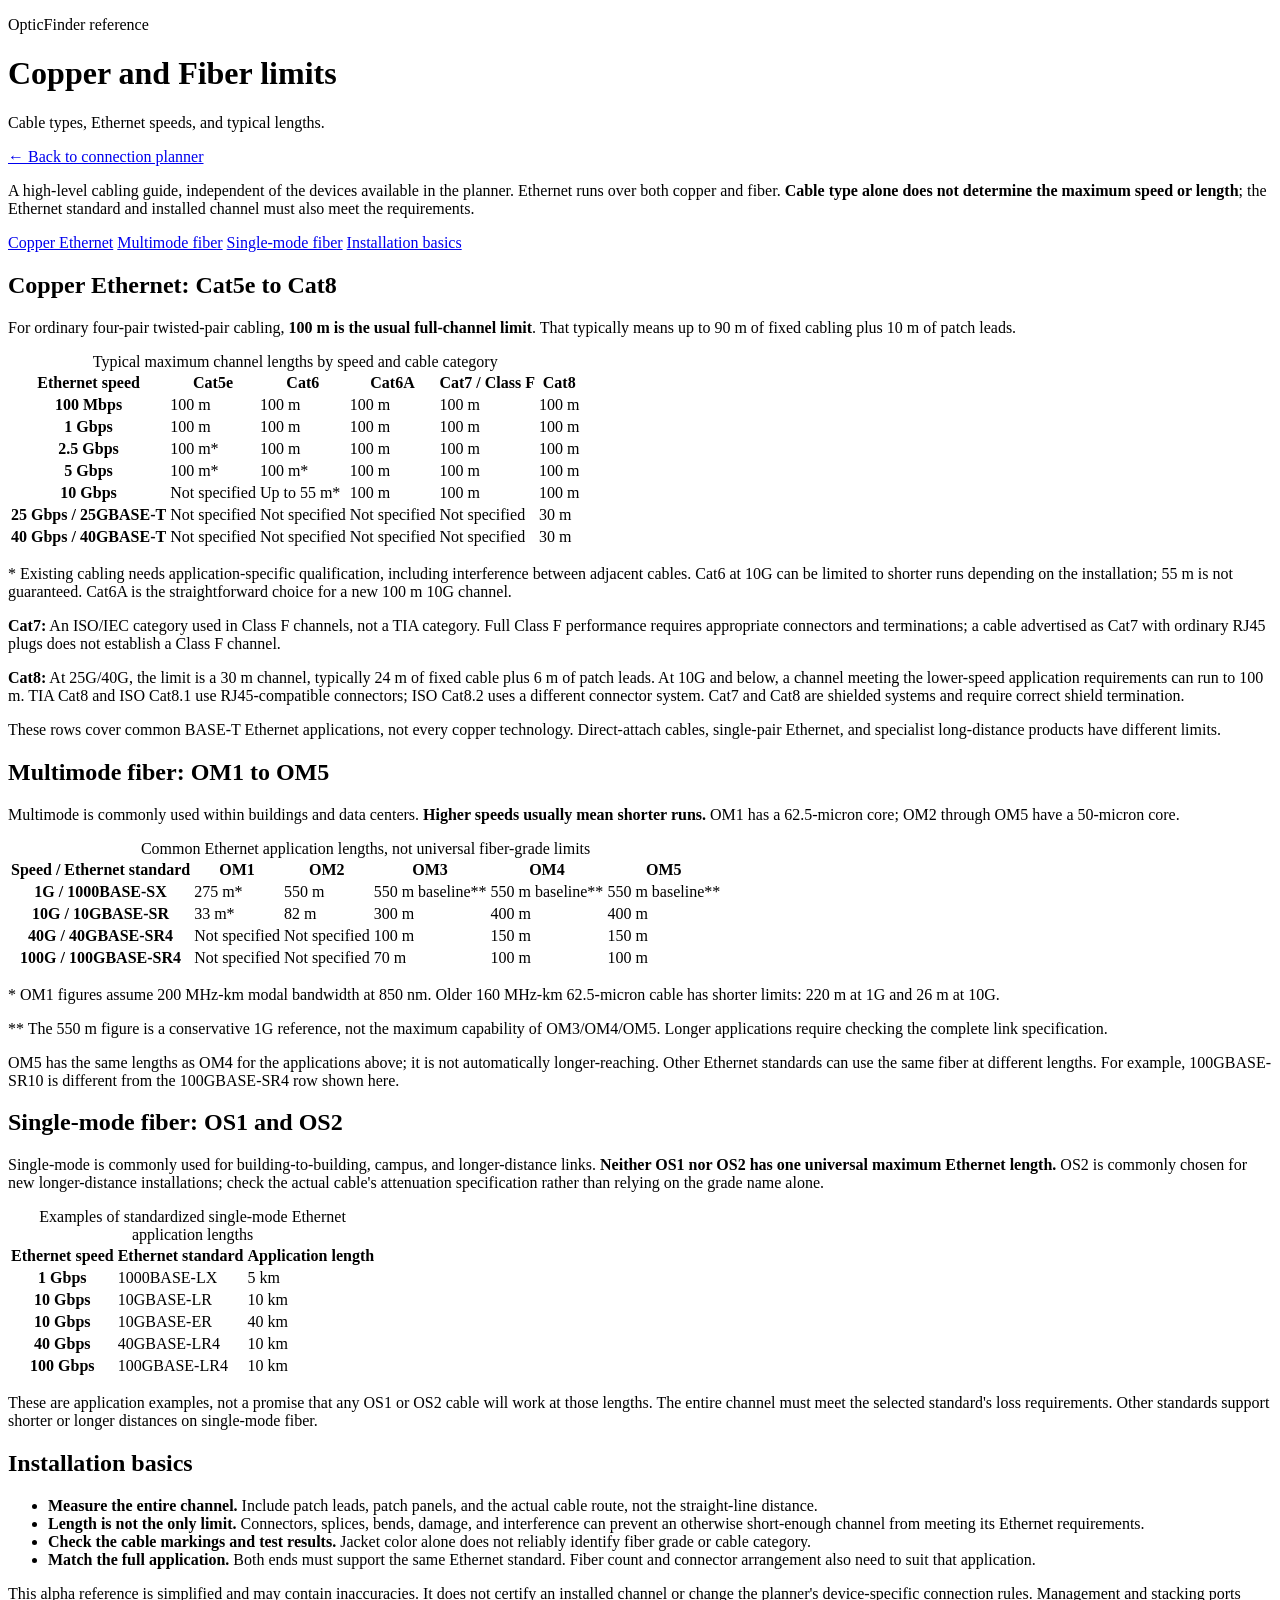
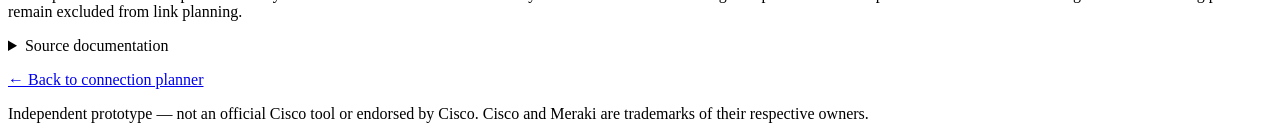
==== opticfinder/limitations.html @ 3a8e9b81 "Build Meraki connection planner alpha with cable reference Add current MX/MS port catalogs, document" ====
<!doctype html>
<html lang="en">
<head>
  <meta charset="utf-8">
  <meta name="viewport" content="width=device-width, initial-scale=1">
  <title>Copper and Fiber limits | OpticFinder</title>
  <link rel="stylesheet" href="/style.css">
</head>
<body>
  <main class="reference-page">
    <header class="brand-header">
      <div>
        <p class="brand-eyebrow">OpticFinder reference</p>
        <h1>Copper and Fiber limits</h1>
        <p class="brand-tagline">Cable types, Ethernet speeds, and typical lengths.</p>
      </div>
      <nav aria-label="Connection planner">
        <a class="nav-button" href="/"><span aria-hidden="true">&larr;</span> Back to connection planner</a>
      </nav>
    </header>
    <p>A high-level cabling guide, independent of the devices available in the planner.
      Ethernet runs over both copper and fiber. <strong>Cable type alone does not
      determine the maximum speed or length</strong>; the Ethernet standard and
      installed channel must also meet the requirements.</p>
    <nav aria-label="Reference sections" class="reference-nav">
      <a href="#copper">Copper Ethernet</a>
      <a href="#fiber">Multimode fiber</a>
      <a href="#single-mode">Single-mode fiber</a>
      <a href="#installation">Installation basics</a>
    </nav>

    <section id="copper">
      <h2>Copper Ethernet: Cat5e to Cat8</h2>
      <p>For ordinary four-pair twisted-pair cabling, <strong>100 m is the usual
        full-channel limit</strong>. That typically means up to 90 m of fixed
        cabling plus 10 m of patch leads.</p>
      <div class="reference-table">
        <table>
          <caption>Typical maximum channel lengths by speed and cable category</caption>
          <thead><tr><th scope="col">Ethernet speed</th><th scope="col">Cat5e</th><th scope="col">Cat6</th><th scope="col">Cat6A</th><th scope="col">Cat7 / Class F</th><th scope="col">Cat8</th></tr></thead>
          <tbody>
            <tr><th scope="row">100 Mbps</th><td>100 m</td><td>100 m</td><td>100 m</td><td>100 m</td><td>100 m</td></tr>
            <tr><th scope="row">1 Gbps</th><td>100 m</td><td>100 m</td><td>100 m</td><td>100 m</td><td>100 m</td></tr>
            <tr><th scope="row">2.5 Gbps</th><td>100 m*</td><td>100 m</td><td>100 m</td><td>100 m</td><td>100 m</td></tr>
            <tr><th scope="row">5 Gbps</th><td>100 m*</td><td>100 m*</td><td>100 m</td><td>100 m</td><td>100 m</td></tr>
            <tr><th scope="row">10 Gbps</th><td>Not specified</td><td>Up to 55 m*</td><td>100 m</td><td>100 m</td><td>100 m</td></tr>
            <tr><th scope="row">25 Gbps / 25GBASE-T</th><td>Not specified</td><td>Not specified</td><td>Not specified</td><td>Not specified</td><td>30 m</td></tr>
            <tr><th scope="row">40 Gbps / 40GBASE-T</th><td>Not specified</td><td>Not specified</td><td>Not specified</td><td>Not specified</td><td>30 m</td></tr>
          </tbody>
        </table>
      </div>
      <p>* Existing cabling needs application-specific qualification, including
        interference between adjacent cables. Cat6 at 10G can be limited to
        shorter runs depending on the installation; 55 m is not guaranteed.
        Cat6A is the straightforward choice for a new 100 m 10G channel.</p>
      <p><strong>Cat7:</strong> An ISO/IEC category used in Class F channels,
        not a TIA category. Full Class F performance requires appropriate
        connectors and terminations; a cable advertised as Cat7 with ordinary
        RJ45 plugs does not establish a Class F channel.</p>
      <p><strong>Cat8:</strong> At 25G/40G, the limit is a 30 m channel,
        typically 24 m of fixed cable plus 6 m of patch leads. At 10G and below,
        a channel meeting the lower-speed application requirements can run
        to 100 m. TIA Cat8 and ISO Cat8.1 use RJ45-compatible connectors;
        ISO Cat8.2 uses a different connector system. Cat7 and Cat8 are shielded
        systems and require correct shield termination.</p>
      <p>These rows cover common BASE-T Ethernet applications, not every copper
        technology. Direct-attach cables, single-pair Ethernet, and specialist
        long-distance products have different limits.</p>
    </section>

    <section id="fiber">
      <h2>Multimode fiber: OM1 to OM5</h2>
      <p>Multimode is commonly used within buildings and data centers.
        <strong>Higher speeds usually mean shorter runs.</strong> OM1 has a
        62.5-micron core; OM2 through OM5 have a 50-micron core.</p>
      <div class="reference-table">
        <table>
          <caption>Common Ethernet application lengths, not universal fiber-grade limits</caption>
          <thead><tr><th scope="col">Speed / Ethernet standard</th><th scope="col">OM1</th><th scope="col">OM2</th><th scope="col">OM3</th><th scope="col">OM4</th><th scope="col">OM5</th></tr></thead>
          <tbody>
            <tr><th scope="row">1G / 1000BASE-SX</th><td>275 m*</td><td>550 m</td><td>550 m baseline**</td><td>550 m baseline**</td><td>550 m baseline**</td></tr>
            <tr><th scope="row">10G / 10GBASE-SR</th><td>33 m*</td><td>82 m</td><td>300 m</td><td>400 m</td><td>400 m</td></tr>
            <tr><th scope="row">40G / 40GBASE-SR4</th><td>Not specified</td><td>Not specified</td><td>100 m</td><td>150 m</td><td>150 m</td></tr>
            <tr><th scope="row">100G / 100GBASE-SR4</th><td>Not specified</td><td>Not specified</td><td>70 m</td><td>100 m</td><td>100 m</td></tr>
          </tbody>
        </table>
      </div>
      <p>* OM1 figures assume 200 MHz-km modal bandwidth at 850 nm. Older
        160 MHz-km 62.5-micron cable has shorter limits: 220 m at 1G and 26 m at 10G.</p>
      <p>** The 550 m figure is a conservative 1G reference, not the maximum
        capability of OM3/OM4/OM5. Longer applications require checking the
        complete link specification.</p>
      <p>OM5 has the same lengths as OM4 for the applications above; it is not
        automatically longer-reaching. Other Ethernet standards can use the
        same fiber at different lengths. For example, 100GBASE-SR10 is different
        from the 100GBASE-SR4 row shown here.</p>
    </section>

    <section id="single-mode">
      <h2>Single-mode fiber: OS1 and OS2</h2>
      <p>Single-mode is commonly used for building-to-building, campus, and
        longer-distance links. <strong>Neither OS1 nor OS2 has one universal
        maximum Ethernet length.</strong> OS2 is commonly chosen for new
        longer-distance installations; check the actual cable's attenuation
        specification rather than relying on the grade name alone.</p>
      <div class="reference-table">
        <table>
          <caption>Examples of standardized single-mode Ethernet application lengths</caption>
          <thead><tr><th scope="col">Ethernet speed</th><th scope="col">Ethernet standard</th><th scope="col">Application length</th></tr></thead>
          <tbody>
            <tr><th scope="row">1 Gbps</th><td>1000BASE-LX</td><td>5 km</td></tr>
            <tr><th scope="row">10 Gbps</th><td>10GBASE-LR</td><td>10 km</td></tr>
            <tr><th scope="row">10 Gbps</th><td>10GBASE-ER</td><td>40 km</td></tr>
            <tr><th scope="row">40 Gbps</th><td>40GBASE-LR4</td><td>10 km</td></tr>
            <tr><th scope="row">100 Gbps</th><td>100GBASE-LR4</td><td>10 km</td></tr>
          </tbody>
        </table>
      </div>
      <p>These are application examples, not a promise that any OS1 or OS2 cable
        will work at those lengths. The entire channel must meet the selected
        standard's loss requirements. Other standards support shorter or longer
        distances on single-mode fiber.</p>
    </section>

    <section id="installation">
      <h2>Installation basics</h2>
      <ul>
        <li><strong>Measure the entire channel.</strong> Include patch leads,
          patch panels, and the actual cable route, not the straight-line distance.</li>
        <li><strong>Length is not the only limit.</strong> Connectors, splices,
          bends, damage, and interference can prevent an otherwise short-enough
          channel from meeting its Ethernet requirements.</li>
        <li><strong>Check the cable markings and test results.</strong> Jacket
          color alone does not reliably identify fiber grade or cable category.</li>
        <li><strong>Match the full application.</strong> Both ends must support
          the same Ethernet standard. Fiber count and connector arrangement also
          need to suit that application.</li>
      </ul>
      <p>This alpha reference is simplified and may contain inaccuracies.
        It does not certify an installed channel or change the planner's
        device-specific connection rules. Management and stacking ports remain
        excluded from link planning.</p>
    </section>

    <details id="technical-details">
      <summary>Source documentation</summary>
      <p>Reference reviewed October 20, 2026. Use these application and cabling
        references for detailed requirements; no product part list is needed to
        read the tables above.</p>
      <ul>
        <li><a href="https://www.cisco.com/c/en/us/solutions/collateral/enterprise-networks/catalyst-multigigabit-switching/nb-06-transform-multigigabit-wp-cte-en.html" rel="noreferrer">Cisco Multigigabit Ethernet cabling guide</a> &mdash; copper categories, speeds, and channel lengths.</li>
        <li><a href="https://www.flukenetworks.com/knowledge-base/dtx-cableanalyzer/class-f-dtx-cableanalyzer" rel="noreferrer">Fluke Networks Class F cabling guide</a> &mdash; Cat7 classification and connector requirements.</li>
        <li><a href="https://www.flukenetworks.com/knowledge-base/applicationstandards-articles-copper/category-8-cabling-fact-sheet" rel="noreferrer">Fluke Networks Cat8 fact sheet</a> &mdash; 25G/40G lengths, lower-speed operation, and connector variants.</li>
        <li><a href="https://www.flukenetworks.com/knowledge-base/copper-testing/om1-om2-om3-om4-om5-and-os1-os2-fiber" rel="noreferrer">Fluke Networks fiber grades and Ethernet applications</a> &mdash; multimode lengths, legacy fiber bandwidth, and loss requirements.</li>
        <li><a href="https://www.thefoa.org/tech/Linkspec.htm" rel="noreferrer">Fiber Optic Association network specifications</a> &mdash; Ethernet application examples, including 100GBASE-SR4 and single-mode lengths.</li>
      </ul>
    </details>
    <footer class="brand-footer">
      <p><a class="nav-button" href="/"><span aria-hidden="true">&larr;</span> Back to connection planner</a></p>
      Independent prototype &mdash; not an official Cisco tool or endorsed by Cisco.
      Cisco and Meraki are trademarks of their respective owners.
    </footer>
  </main>
</body>
</html>
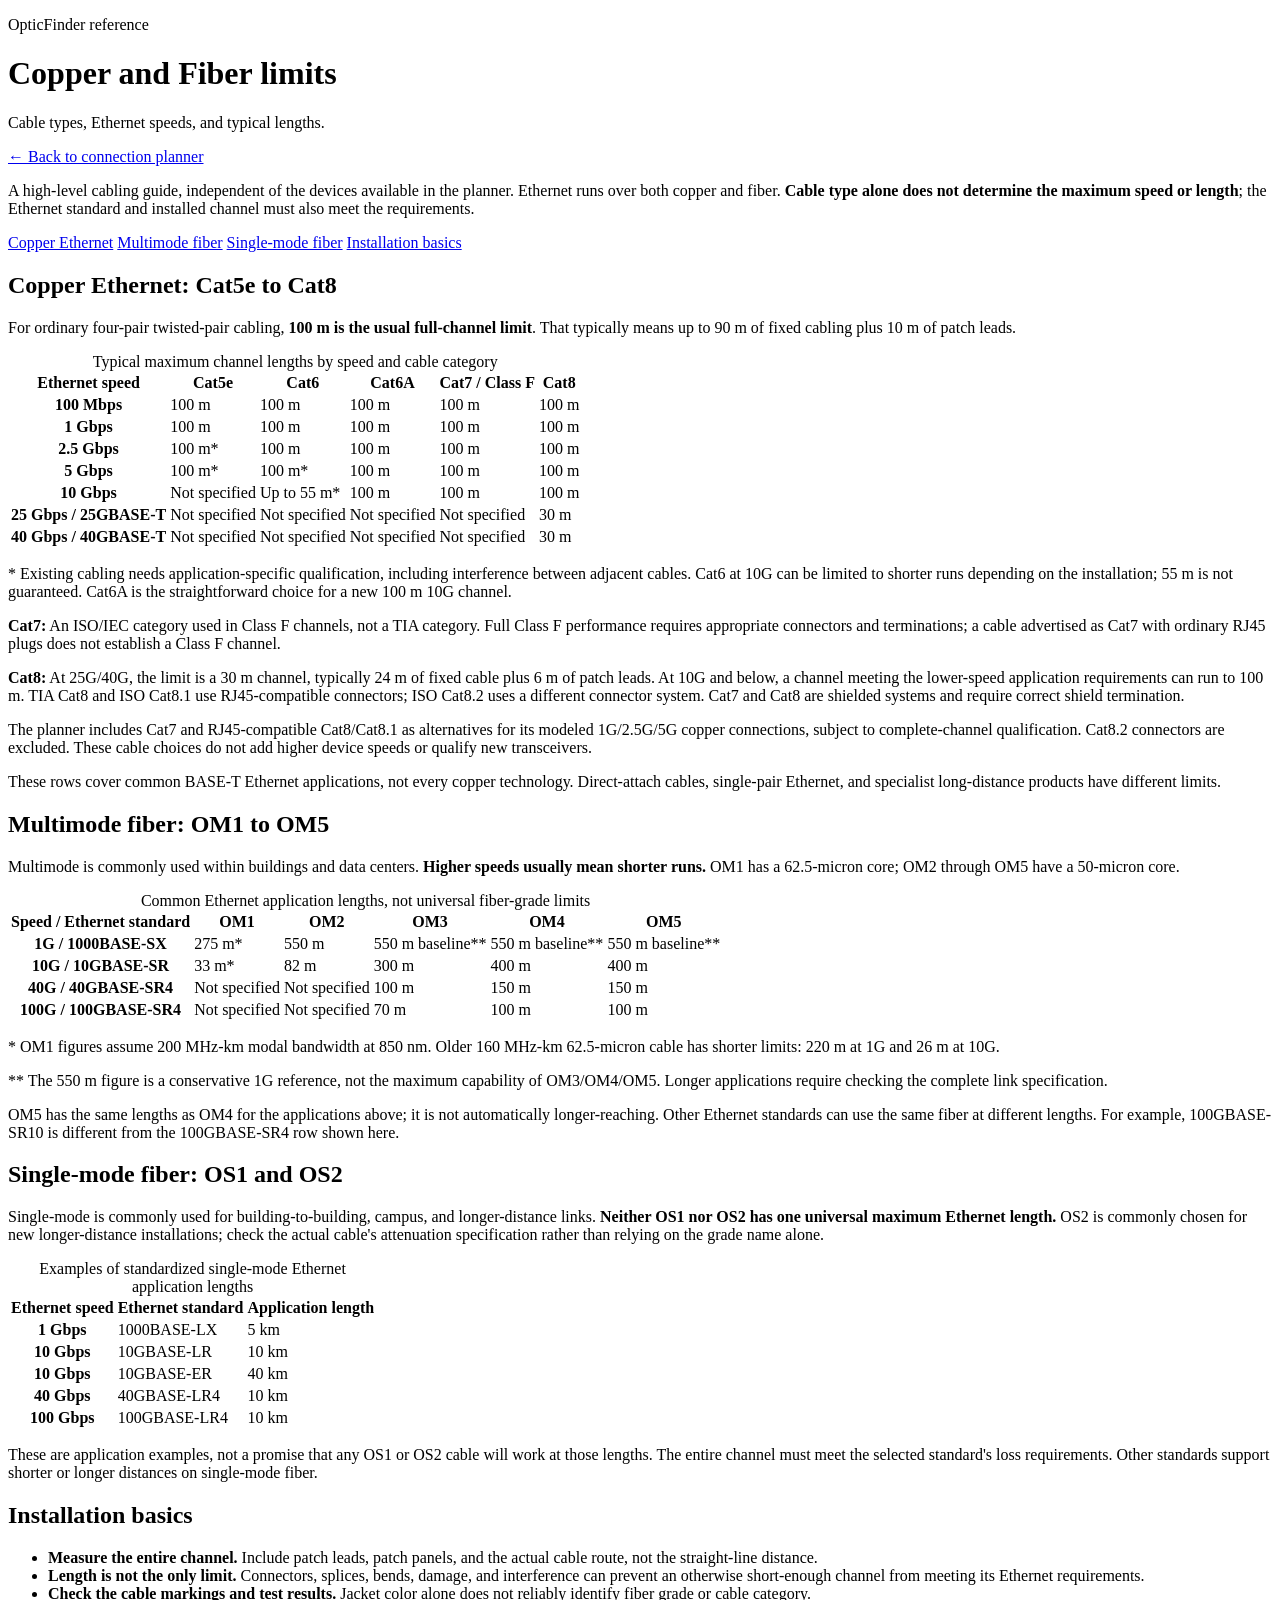
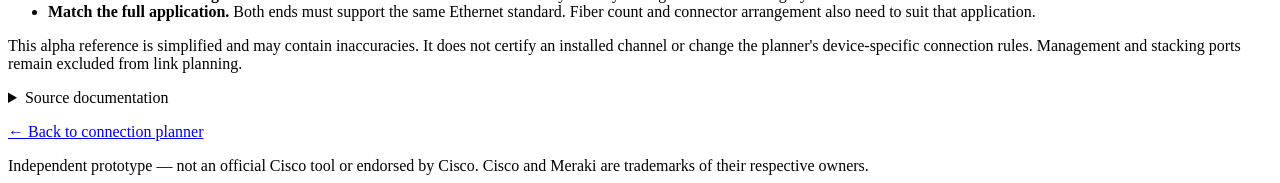
==== commit f7352226: "Add device-only planning and consolidate connection options Support explicit local IPv4 development " ====
--- a/opticfinder/limitations.html
+++ b/opticfinder/limitations.html
@@ -63,6 +63,10 @@
         to 100 m. TIA Cat8 and ISO Cat8.1 use RJ45-compatible connectors;
         ISO Cat8.2 uses a different connector system. Cat7 and Cat8 are shielded
         systems and require correct shield termination.</p>
+      <p>The planner includes Cat7 and RJ45-compatible Cat8/Cat8.1 as alternatives
+        for its modeled 1G/2.5G/5G copper connections, subject to complete-channel
+        qualification. Cat8.2 connectors are excluded. These cable choices do not
+        add higher device speeds or qualify new transceivers.</p>
       <p>These rows cover common BASE-T Ethernet applications, not every copper
         technology. Direct-attach cables, single-pair Ethernet, and specialist
         long-distance products have different limits.</p>
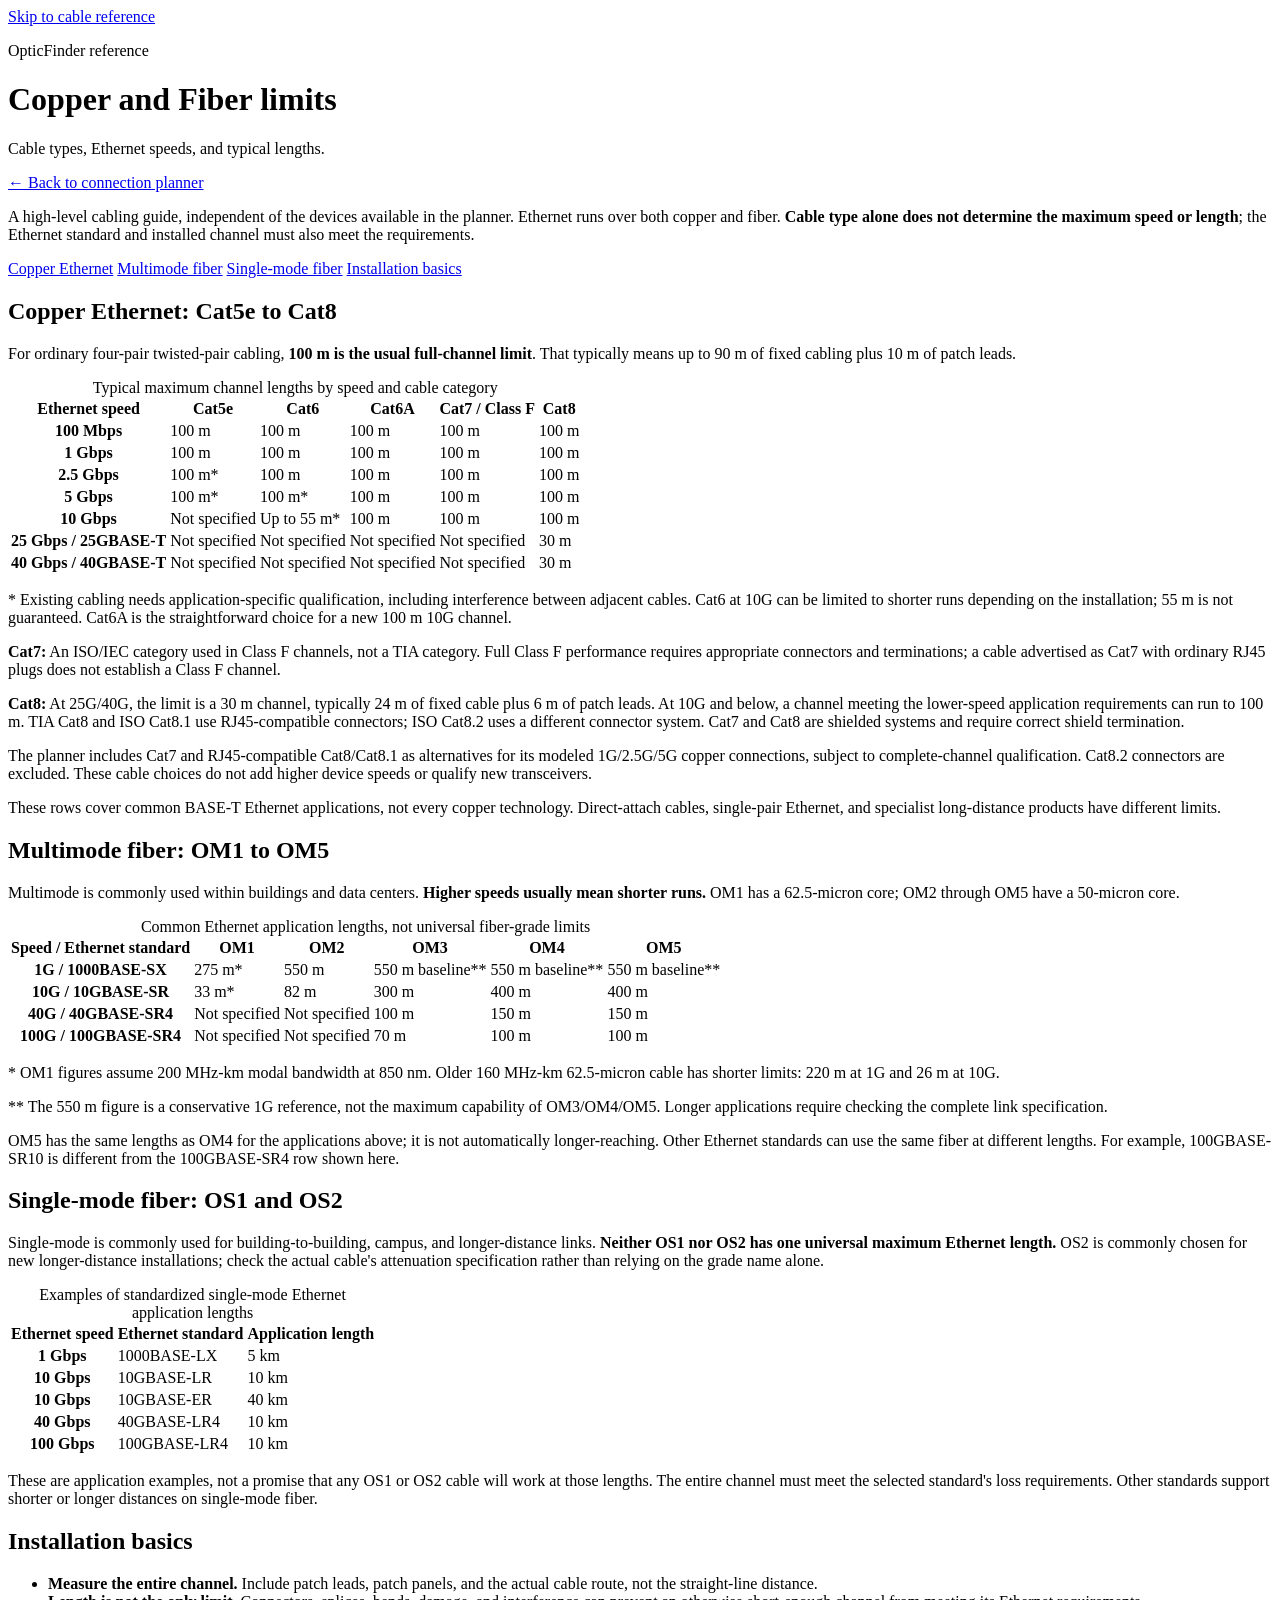
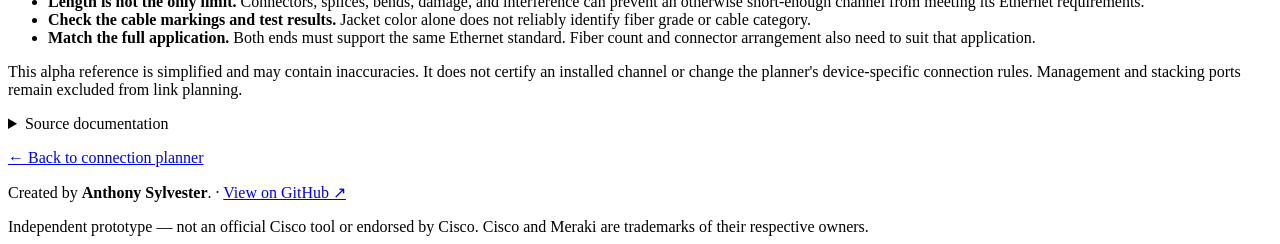
==== commit d7b09240: "Modernize planner UI and refine connection results Add adaptive themes, result filtering and descend" ====
--- a/opticfinder/limitations.html
+++ b/opticfinder/limitations.html
@@ -4,9 +4,12 @@
   <meta charset="utf-8">
   <meta name="viewport" content="width=device-width, initial-scale=1">
   <title>Copper and Fiber limits | OpticFinder</title>
+  <script src="/theme.js"></script>
+  <link rel="icon" href="/favicon.svg" type="image/svg+xml">
   <link rel="stylesheet" href="/style.css">
 </head>
 <body>
+  <a class="skip-link" href="#copper">Skip to cable reference</a>
   <main class="reference-page">
     <header class="brand-header">
       <div>
@@ -14,9 +17,15 @@
         <h1>Copper and Fiber limits</h1>
         <p class="brand-tagline">Cable types, Ethernet speeds, and typical lengths.</p>
       </div>
-      <nav aria-label="Connection planner">
+      <div class="header-actions">
+        <button class="theme-toggle" type="button" hidden aria-label="Switch color theme">
+          <svg class="theme-icon" width="18" height="18" viewBox="0 0 24 24" fill="none" stroke="currentColor" stroke-width="1.7" aria-hidden="true"><circle cx="12" cy="12" r="4"></circle><path d="M12 2v2m0 16v2M2 12h2m16 0h2M5 5l1.5 1.5m11 11L19 19M5 19l1.5-1.5m11-11L19 5"></path></svg>
+          <span class="theme-label">Theme</span>
+        </button>
+        <nav aria-label="Connection planner">
         <a class="nav-button" href="/"><span aria-hidden="true">&larr;</span> Back to connection planner</a>
-      </nav>
+        </nav>
+      </div>
     </header>
     <p>A high-level cabling guide, independent of the devices available in the planner.
       Ethernet runs over both copper and fiber. <strong>Cable type alone does not
@@ -161,6 +170,7 @@
     </details>
     <footer class="brand-footer">
       <p><a class="nav-button" href="/"><span aria-hidden="true">&larr;</span> Back to connection planner</a></p>
+      <p>Created by <strong>Anthony Sylvester</strong>. &middot; <a href="https://github.com/asylvestro34/OpticFinder" rel="noreferrer">View on GitHub <span aria-hidden="true">&nearr;</span></a></p>
       Independent prototype &mdash; not an official Cisco tool or endorsed by Cisco.
       Cisco and Meraki are trademarks of their respective owners.
     </footer>
